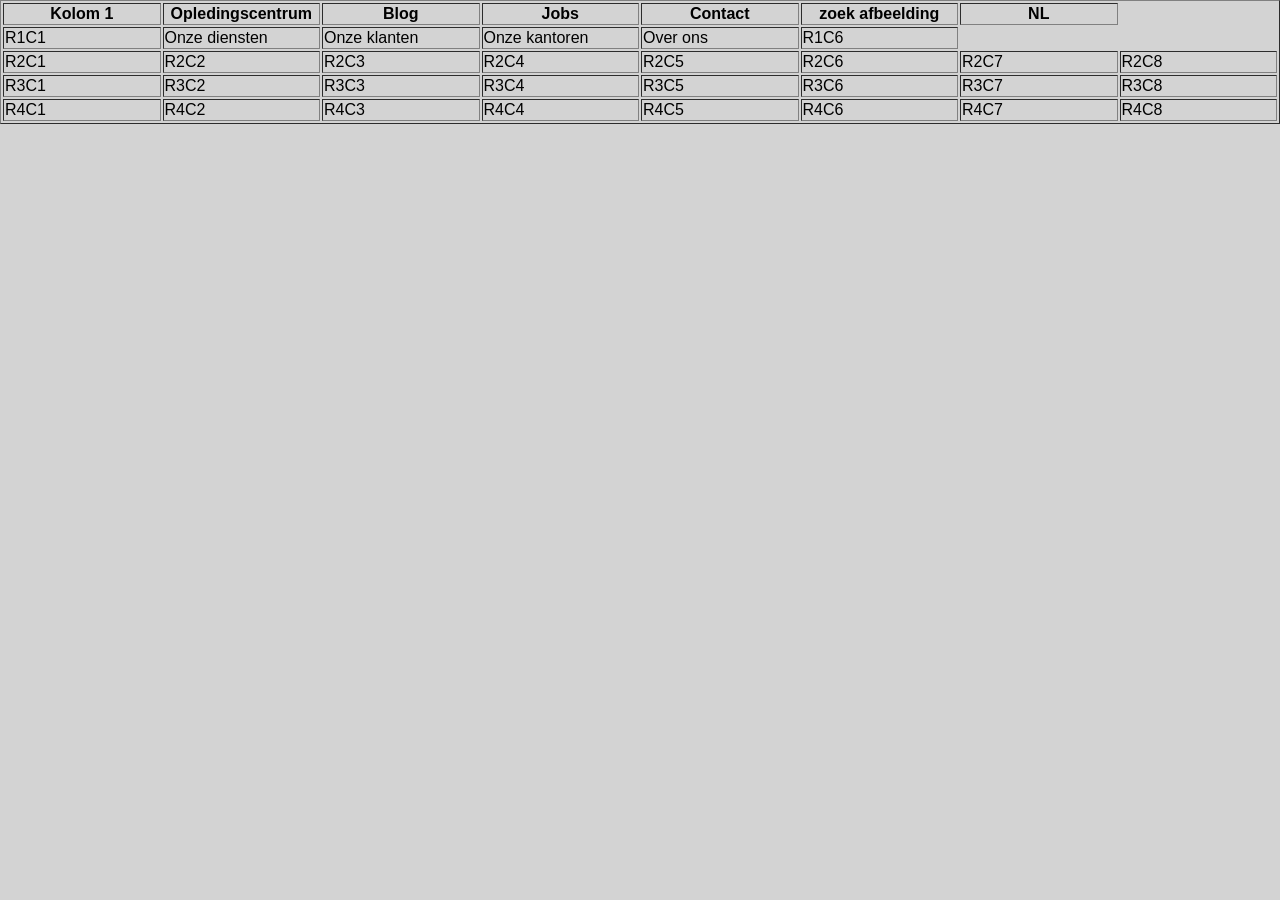
==== index.html @ c220d1db "Add files via upload" ====
<!DOCTYPE html>
<html lang="en">
<head>
    <meta charset="UTF-8">
    <meta name="viewport" content="width=device-width, initial-scale=1.0">
    <title>This is the Title of</title>

    <!DOCTYPE html>
<html lang="nl">
<head>
    <link rel="stylesheet" href="Oefening.CSS">
<table border="1">
    <tr>
        <th>Kolom 1</th>
        <th>Opledingscentrum</th>
        <th>Blog</th>
        <th>Jobs</th>
        <th>Contact</th>
        <th>zoek afbeelding</th>
        <th>NL</th>
    </tr>
    <tr>
        <td>R1C1</td>
        <td>Onze diensten</td>
        <td>Onze klanten</td>
        <td>Onze kantoren</td>
        <td>Over ons</td>
        <td>R1C6</td>
    </tr>
    <tr>
        <td>R2C1</td>
        <td>R2C2</td>
        <td>R2C3</td>
        <td>R2C4</td>
        <td>R2C5</td>
        <td>R2C6</td>
        <td>R2C7</td>
        <td>R2C8</td>
    </tr>
    <tr>
        <td>R3C1</td>
        <td>R3C2</td>
        <td>R3C3</td>
        <td>R3C4</td>
        <td>R3C5</td>
        <td>R3C6</td>
        <td>R3C7</td>
        <td>R3C8</td>
    </tr>
    <tr>
        <td>R4C1</td>
        <td>R4C2</td>
        <td>R4C3</td>
        <td>R4C4</td>
        <td>R4C5</td>
        <td>R4C6</td>
        <td>R4C7</td>
        <td>R4C8</td>
    </tr>
</table>
---- Oefening.CSS ----
body {
    margin: 0;
    background-color: lightgray;
    font-family: Arial, sans-serif;
}


/* WITTE CARD (alles zit hierin) */
.box {
    width: 96%;
    margin: 20px auto;
    background: white;
    border-radius: 15px;
    overflow: hidden;
    box-shadow: 0 4px 15px rgba(0,0,0,0.1);
}

/* HEADER */
.header {
    display: flex;
    justify-content: space-between;
    align-items: center;
    padding: 20px 60px;
}

/* MENU */
.menu {
    display: flex;
    gap: 25px;
}

.menu a {
    text-decoration: none;
    color: #333;
}

/* LOGO */
.logo img {
    height: 60px;
}

/* BANNER */
.banner img {
    width: 100%;
    height: 400px;
    object-fit: cover;
    display: block;
}

/* TEKST */
.content {
    padding: 40px 60px;
}

.content h1 { /*Titel van eerste*/
    text-align: center;
    text-transform: uppercase;
    margin-bottom: 20px;
    font-weight: normal;

}

.content p {    /*tekst van eerste*/
    margin-bottom: 20px;
    line-height: 1.6;
    text-align: center;
}

.box2 {
    width: 96%;
    margin: 20px auto;
    background: white;
    border-radius: 15px;
    overflow: hidden;
    box-shadow: 0 4px 15px rgba(0,0,0,0.1);
}

.box2 table {
    width: 100%;
    border-collapse: collapse;
}

.box2 td {
    width: 50%;
    padding: 20px;
    vertical-align: middle;
}

.box2 tr {
    height: 250px; /* of groter indien nodig */
}

.box2 table img {
    width: 100%;
    height: 100%;          /* 🔥 belangrijkste wijziging */
    object-fit: cover;
    border-radius: 10px;
}

.box2 td:last-child {
    display: flex;
    flex-direction: column;
    justify-content: center;
}

table img {
    width: 90%;
    max-width: 220px;   /* kleiner maken */
    height: 150px;
    object-fit: cover;
    border-radius: 12px; /* ronde hoeken */
    display: block;
    margin: 0 auto;
}

table {
    width: 100%;
    table-layout: fixed;
}

.btn {
    display: inline-block;
    background-color: #2ecc71; /* groen */
    color: white;
    text-transform: uppercase;
    text-align: center;
    padding: 10px 20px;
    border-radius: 6px;
    text-decoration: none;
    font-weight: normal;
}

body > h1 {
    text-align: center;
    text-transform: uppercase;
    font-weight: normal; /* ❗ haalt vet weg */
}
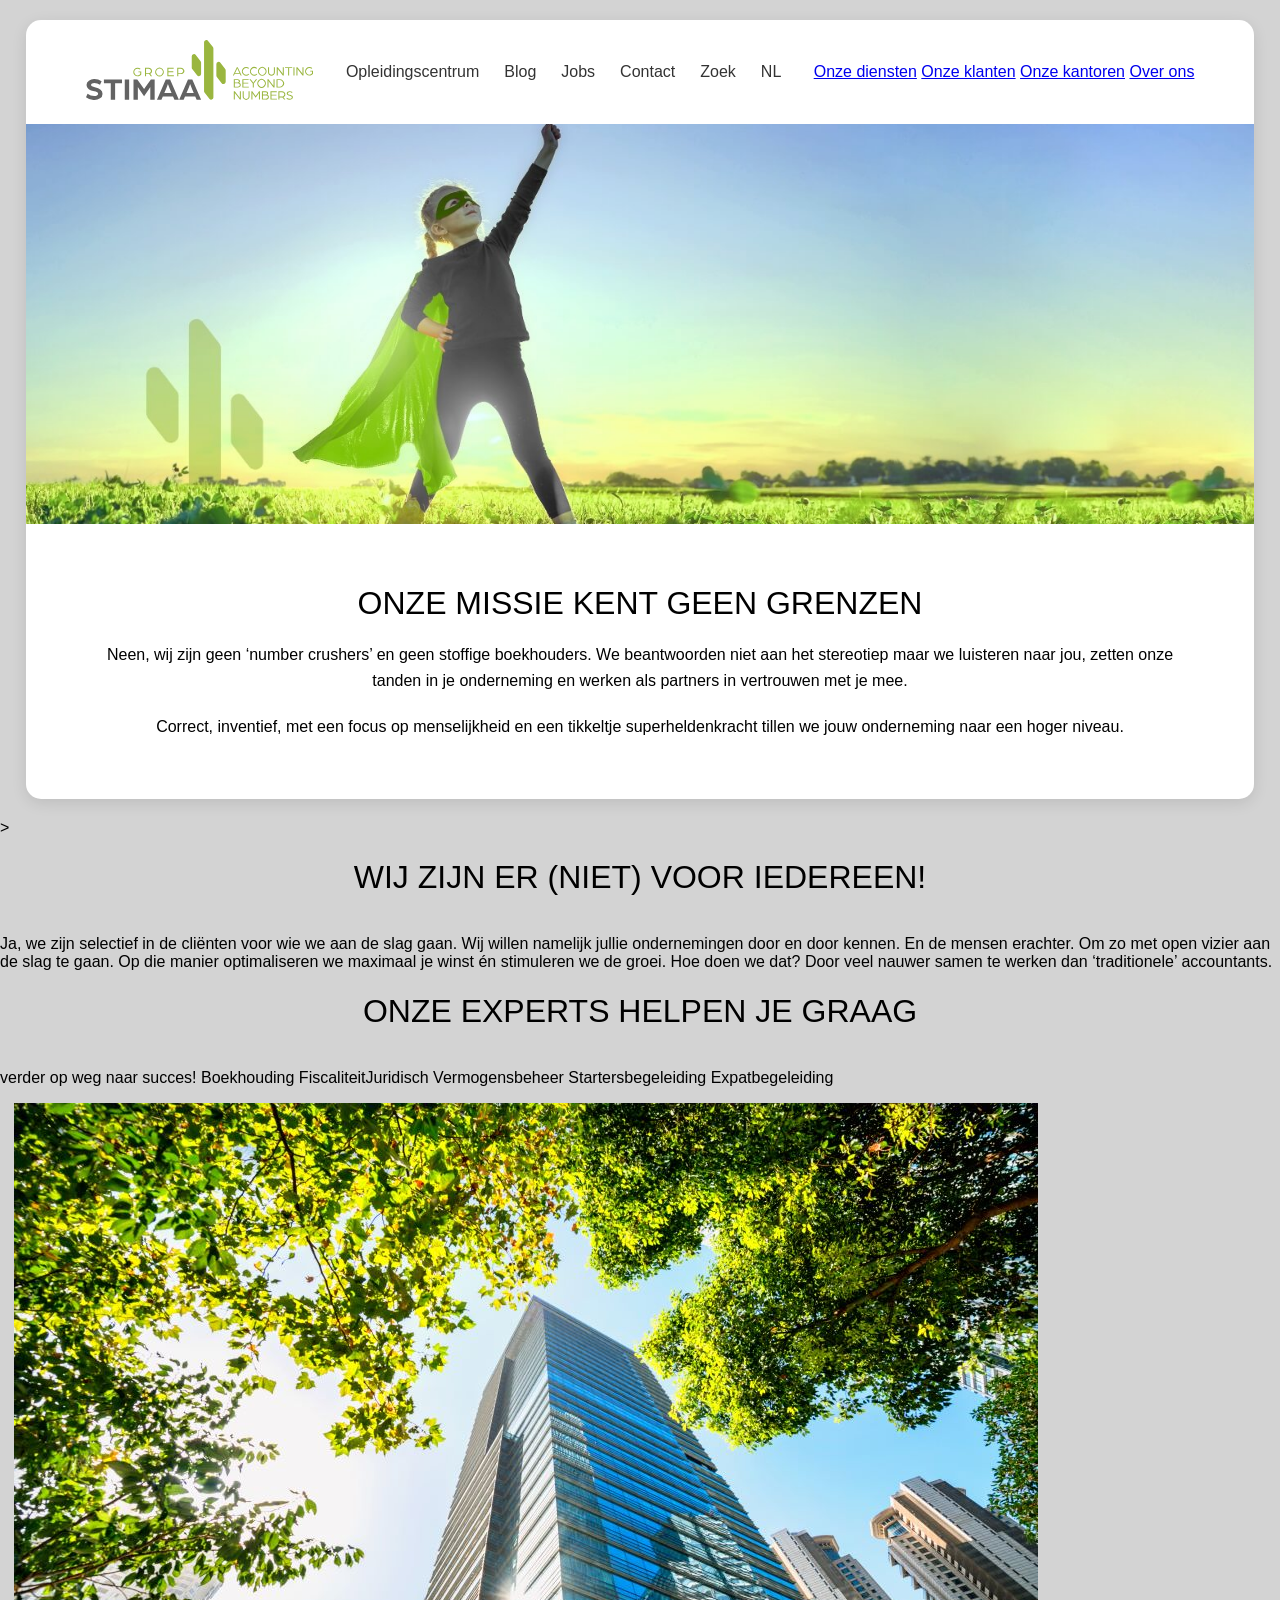
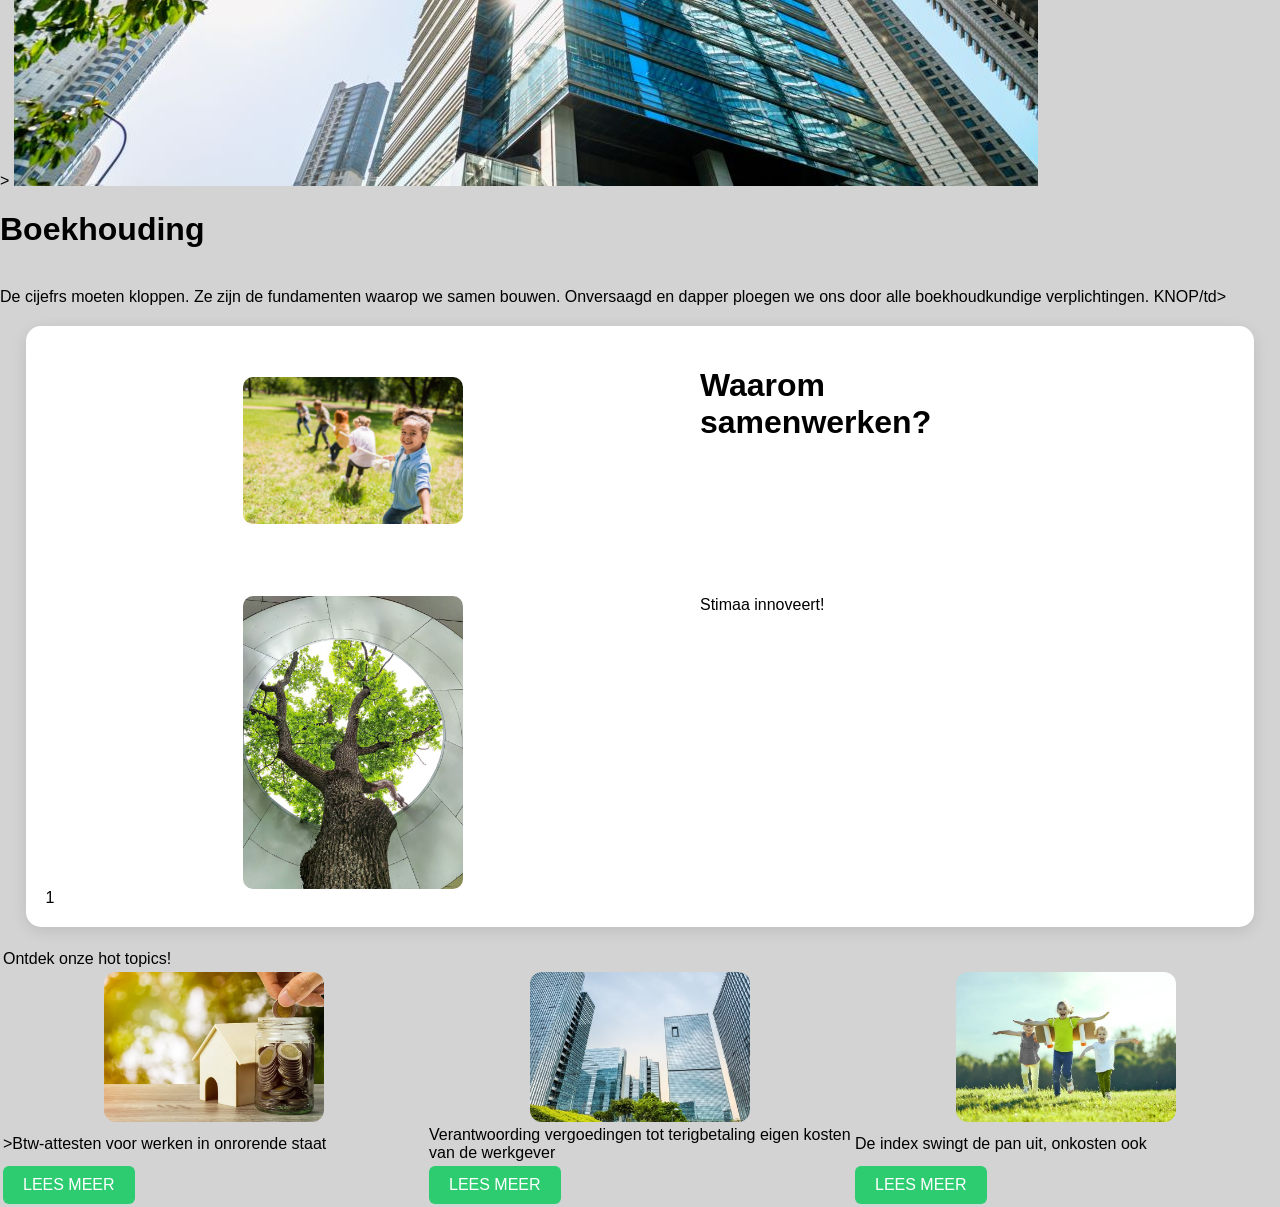
==== commit 1777577b: "Stimaa-Website-Test" ====
--- a/index.html
+++ b/index.html
@@ -1,60 +1,123 @@
-<!DOCTYPE html>
-<html lang="en">
-<head>
-    <meta charset="UTF-8">
-    <meta name="viewport" content="width=device-width, initial-scale=1.0">
-    <title>This is the Title of</title>
-
-    <!DOCTYPE html>
-<html lang="nl">
-<head>
-    <link rel="stylesheet" href="Oefening.CSS">
-<table border="1">
-    <tr>
-        <th>Kolom 1</th>
-        <th>Opledingscentrum</th>
-        <th>Blog</th>
-        <th>Jobs</th>
-        <th>Contact</th>
-        <th>zoek afbeelding</th>
-        <th>NL</th>
-    </tr>
-    <tr>
-        <td>R1C1</td>
-        <td>Onze diensten</td>
-        <td>Onze klanten</td>
-        <td>Onze kantoren</td>
-        <td>Over ons</td>
-        <td>R1C6</td>
-    </tr>
-    <tr>
-        <td>R2C1</td>
-        <td>R2C2</td>
-        <td>R2C3</td>
-        <td>R2C4</td>
-        <td>R2C5</td>
-        <td>R2C6</td>
-        <td>R2C7</td>
-        <td>R2C8</td>
-    </tr>
-    <tr>
-        <td>R3C1</td>
-        <td>R3C2</td>
-        <td>R3C3</td>
-        <td>R3C4</td>
-        <td>R3C5</td>
-        <td>R3C6</td>
-        <td>R3C7</td>
-        <td>R3C8</td>
-    </tr>
-    <tr>
-        <td>R4C1</td>
-        <td>R4C2</td>
-        <td>R4C3</td>
-        <td>R4C4</td>
-        <td>R4C5</td>
-        <td>R4C6</td>
-        <td>R4C7</td>
-        <td>R4C8</td>
-    </tr>
-</table>+<!DOCTYPE html>
+<html lang="en">
+<head>
+    <meta charset="UTF-8">
+    <meta name="viewport" content="width=device-width, initial-scale=1.0">
+    <title>This is the Title of</title>
+     <link rel="stylesheet" href="Oefening.CSS">
+
+</head>
+
+<div class="box">
+
+    <!-- HEADER -->
+    <div class="header">
+        <div class="logo">
+            <img src="Afbeeldingen/logo.svg" alt="logo">
+        </div>
+
+        <div class="menu">
+            <a href="#">Opleidingscentrum</a>
+            <a href="#">Blog</a>
+            <a href="#">Jobs</a>
+            <a href="#">Contact</a>
+            <a href="#">Zoek</a>
+            <a href="#">NL</a>
+        </div>
+
+        <div class="menu2">
+            <a href="#">Onze diensten</a>
+            <a href="#">Onze klanten</a>
+            <a href="#">Onze kantoren</a>
+            <a href="#">Over ons</a>
+        </div>
+    </div>
+
+    <!-- BANNER -->
+    <div class="banner">
+        <img src="Afbeeldingen/Banner-Home-Stimaa-05.jpg" alt="">
+    </div>
+
+    <!-- CONTENT -->
+    <div class="content">
+        <h1>Onze missie kent geen grenzen</h1>
+
+        <p>
+            Neen, wij zijn geen ‘number crushers’ en geen stoffige boekhouders.
+            We beantwoorden niet aan het stereotiep maar we luisteren naar jou,
+            zetten onze tanden in je onderneming en werken als partners in vertrouwen met je mee.
+        </p>
+
+        <p>
+            Correct, inventief, met een focus op menselijkheid en een tikkeltje superheldenkracht
+            tillen we jouw onderneming naar een hoger niveau.
+        </p>
+    </div>
+
+</div>
+
+
+</div>
+>
+    <p>
+        <h1>Wij zijn er (niet) voor iedereen!</h1>
+        <br>Ja, we zijn selectief in de cliënten voor wie we aan de slag gaan. Wij willen namelijk jullie ondernemingen door en door kennen. En de mensen erachter. Om zo met open vizier aan de slag te gaan. Op die manier optimaliseren we maximaal je winst én stimuleren we de groei. Hoe doen we dat? Door veel nauwer samen te werken dan ‘traditionele’ accountants.
+    </p>
+
+
+    <p>
+        <h1>Onze experts helpen je graag</h1>
+        <br>verder op weg naar succes!
+        Boekhouding
+        FiscaliteitJuridisch
+        Vermogensbeheer
+        Startersbegeleiding
+        Expatbegeleiding
+    </p>
+    <tableW>>
+        <td><img src="Afbeeldingen/Stimaa-BTW-verplichtingen-a-foto.jpg" alt=""></td>
+            <td>
+                <h1>Boekhouding</h1>
+                <br>De cijefrs moeten kloppen. Ze zijn de fundamenten waarop we samen bouwen. Onversaagd en dapper ploegen we ons door alle boekhoudkundige verplichtingen.
+                KNOP/td>
+        </tr>
+    </table>
+</div>
+
+<div class="box2">
+    <table>
+        <tr>
+            <td><img src="Afbeeldingen/Stimaa-Fiscale-optimalisatie-2-k-foto-1.jpg" alt=""></td>
+                <td>
+                <h1>Waarom samenwerken?</h1>
+                </td>
+            </tr>
+        <tr>
+            <td><img src="Afbeeldingen/Stimaa-eenmanszaak-oprichten-a-foto.jpg" alt="">1</td>
+            <td>Stimaa innoveert!</td>
+            </tr>
+    </table>
+</div>
+
+<div>
+    <table>
+        <tr>
+            <td colspan="3"> <h>Ontdek onze hot topics!</h></td>
+        </tr>
+        <tr>
+            <td><img src="Afbeeldingen/Btw-attesten-voor-werken-in-onroerende-staat.jpg" alt=""></td>
+            <td><img src="Afbeeldingen/Verantwoording-vergoedingen-tot-terugbetaling-eigen-kosten-van-de-werkgever.jpg" alt=""</td>
+            <td><img src="Afbeeldingen/De-index-swingt-de-pan-uit-de-onkosten-ook.jpg" alt=""></td>
+        </tr>
+        <tr>
+            <td>>Btw-attesten voor werken in onrorende staat</td>
+            <td>Verantwoording vergoedingen tot terigbetaling eigen kosten van de werkgever</td>
+            <td>De index swingt de pan uit, onkosten ook</td>
+        </tr>
+        <tr>
+            <td><a href="#" class="btn">Lees meer</a></td>
+            <td><a href="#" class="btn">Lees meer</a></td>
+            <td><a href="#" class="btn">Lees meer</a></td>
+        </tr>
+    </table>
+</div>
--- a/Oefening.CSS
+++ b/Oefening.CSS
@@ -1,143 +1,143 @@
-
-
-
-
-body {
-    margin: 0;
-    background-color: lightgray;
-    font-family: Arial, sans-serif;
-}
-
-
-/* WITTE CARD (alles zit hierin) */
-.box {
-    width: 96%;
-    margin: 20px auto;
-    background: white;
-    border-radius: 15px;
-    overflow: hidden;
-    box-shadow: 0 4px 15px rgba(0,0,0,0.1);
-}
-
-/* HEADER */
-.header {
-    display: flex;
-    justify-content: space-between;
-    align-items: center;
-    padding: 20px 60px;
-}
-
-/* MENU */
-.menu {
-    display: flex;
-    gap: 25px;
-}
-
-.menu a {
-    text-decoration: none;
-    color: #333;
-}
-
-/* LOGO */
-.logo img {
-    height: 60px;
-}
-
-/* BANNER */
-.banner img {
-    width: 100%;
-    height: 400px;
-    object-fit: cover;
-    display: block;
-}
-
-/* TEKST */
-.content {
-    padding: 40px 60px;
-}
-
-.content h1 { /*Titel van eerste*/
-    text-align: center;
-    text-transform: uppercase;
-    margin-bottom: 20px;
-    font-weight: normal;
-
-}
-
-.content p {    /*tekst van eerste*/
-    margin-bottom: 20px;
-    line-height: 1.6;
-    text-align: center;
-}
-
-.box2 {
-    width: 96%;
-    margin: 20px auto;
-    background: white;
-    border-radius: 15px;
-    overflow: hidden;
-    box-shadow: 0 4px 15px rgba(0,0,0,0.1);
-}
-
-.box2 table {
-    width: 100%;
-    border-collapse: collapse;
-}
-
-.box2 td {
-    width: 50%;
-    padding: 20px;
-    vertical-align: middle;
-}
-
-.box2 tr {
-    height: 250px; /* of groter indien nodig */
-}
-
-.box2 table img {
-    width: 100%;
-    height: 100%;          /* 🔥 belangrijkste wijziging */
-    object-fit: cover;
-    border-radius: 10px;
-}
-
-.box2 td:last-child {
-    display: flex;
-    flex-direction: column;
-    justify-content: center;
-}
-
-table img {
-    width: 90%;
-    max-width: 220px;   /* kleiner maken */
-    height: 150px;
-    object-fit: cover;
-    border-radius: 12px; /* ronde hoeken */
-    display: block;
-    margin: 0 auto;
-}
-
-table {
-    width: 100%;
-    table-layout: fixed;
-}
-
-.btn {
-    display: inline-block;
-    background-color: #2ecc71; /* groen */
-    color: white;
-    text-transform: uppercase;
-    text-align: center;
-    padding: 10px 20px;
-    border-radius: 6px;
-    text-decoration: none;
-    font-weight: normal;
-}
-
-body > h1 {
-    text-align: center;
-    text-transform: uppercase;
-    font-weight: normal; /* ❗ haalt vet weg */
-}
-
-
+
+
+
+
+body {
+    margin: 0;
+    background-color: lightgray;
+    font-family: Arial, sans-serif;
+}
+
+
+/* WITTE CARD (alles zit hierin) */
+.box {
+    width: 96%;
+    margin: 20px auto;
+    background: white;
+    border-radius: 15px;
+    overflow: hidden;
+    box-shadow: 0 4px 15px rgba(0,0,0,0.1);
+}
+
+/* HEADER */
+.header {
+    display: flex;
+    justify-content: space-between;
+    align-items: center;
+    padding: 20px 60px;
+}
+
+/* MENU */
+.menu {
+    display: flex;
+    gap: 25px;
+}
+
+.menu a {
+    text-decoration: none;
+    color: #333;
+}
+
+/* LOGO */
+.logo img {
+    height: 60px;
+}
+
+/* BANNER */
+.banner img {
+    width: 100%;
+    height: 400px;
+    object-fit: cover;
+    display: block;
+}
+
+/* TEKST */
+.content {
+    padding: 40px 60px;
+}
+
+.content h1 { /*Titel van eerste*/
+    text-align: center;
+    text-transform: uppercase;
+    margin-bottom: 20px;
+    font-weight: normal;
+
+}
+
+.content p {    /*tekst van eerste*/
+    margin-bottom: 20px;
+    line-height: 1.6;
+    text-align: center;
+}
+
+.box2 {
+    width: 96%;
+    margin: 20px auto;
+    background: white;
+    border-radius: 15px;
+    overflow: hidden;
+    box-shadow: 0 4px 15px rgba(0,0,0,0.1);
+}
+
+.box2 table {
+    width: 100%;
+    border-collapse: collapse;
+}
+
+.box2 td {
+    width: 50%;
+    padding: 20px;
+    vertical-align: middle;
+}
+
+.box2 tr {
+    height: 250px; /* of groter indien nodig */
+}
+
+.box2 table img {
+    width: 100%;
+    height: 100%;          /* 🔥 belangrijkste wijziging */
+    object-fit: cover;
+    border-radius: 10px;
+}
+
+.box2 td:last-child {
+    display: flex;
+    flex-direction: column;
+    justify-content: center;
+}
+
+table img {
+    width: 90%;
+    max-width: 220px;   /* kleiner maken */
+    height: 150px;
+    object-fit: cover;
+    border-radius: 12px; /* ronde hoeken */
+    display: block;
+    margin: 0 auto;
+}
+
+table {
+    width: 100%;
+    table-layout: fixed;
+}
+
+.btn {
+    display: inline-block;
+    background-color: #2ecc71; /* groen */
+    color: white;
+    text-transform: uppercase;
+    text-align: center;
+    padding: 10px 20px;
+    border-radius: 6px;
+    text-decoration: none;
+    font-weight: normal;
+}
+
+body > h1 {
+    text-align: center;
+    text-transform: uppercase;
+    font-weight: normal; /* ❗ haalt vet weg */
+}
+
+
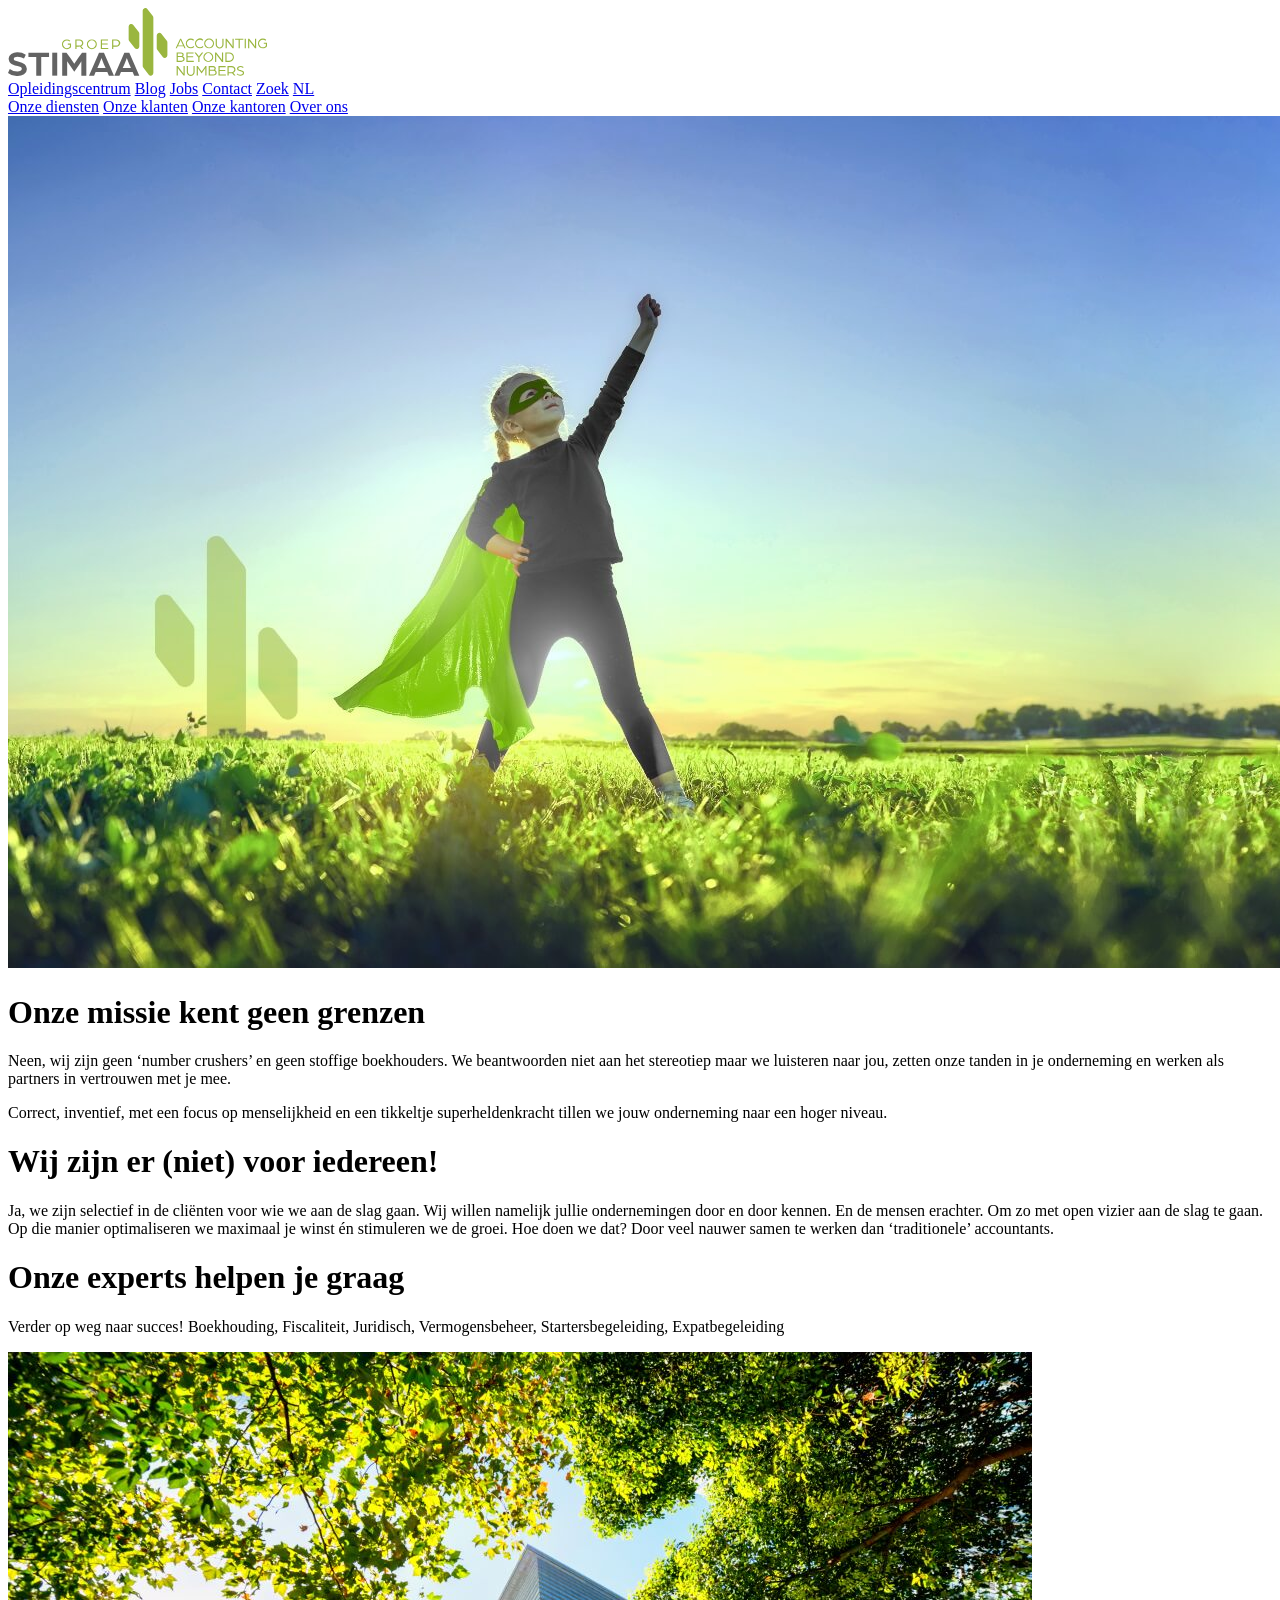
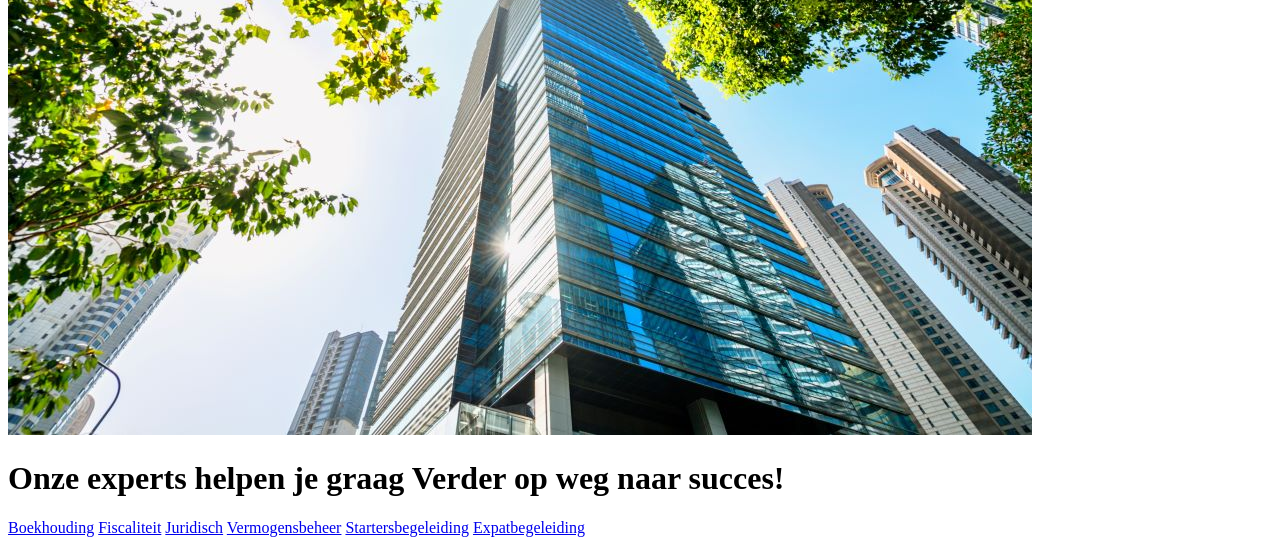
==== commit 5510b0d4: "Stimaa-Website-Test" ====
--- a/index.html
+++ b/index.html
@@ -3,18 +3,23 @@
 <head>
     <meta charset="UTF-8">
     <meta name="viewport" content="width=device-width, initial-scale=1.0">
-    <title>This is the Title of</title>
-     <link rel="stylesheet" href="Oefening.CSS">
+    <title>Website</title>
 
+    <link rel="stylesheet" href="Oefening.css">
+
+    <script src="//code.tidio.co/xjkfyewcrypawrr5wgd35h0hz63wq8ya.js" async></script>
 </head>
 
 <div class="box">
 
     <!-- HEADER -->
-    <div class="header">
-        <div class="logo">
-            <img src="Afbeeldingen/logo.svg" alt="logo">
-        </div>
+<div class="header">
+
+    <div class="logo">
+        <img src="Afbeeldingen/logo.svg" alt="Logo">
+    </div>
+
+    <div class="header-right">
 
         <div class="menu">
             <a href="#">Opleidingscentrum</a>
@@ -31,7 +36,10 @@
             <a href="#">Onze kantoren</a>
             <a href="#">Over ons</a>
         </div>
+
     </div>
+
+</div>
 
     <!-- BANNER -->
     <div class="banner">
@@ -57,38 +65,56 @@
 </div>
 
 
-</div>
->
+<div class="content">
+
+    <h1>Wij zijn er (niet) voor iedereen!</h1>
+
     <p>
-        <h1>Wij zijn er (niet) voor iedereen!</h1>
-        <br>Ja, we zijn selectief in de cliënten voor wie we aan de slag gaan. Wij willen namelijk jullie ondernemingen door en door kennen. En de mensen erachter. Om zo met open vizier aan de slag te gaan. Op die manier optimaliseren we maximaal je winst én stimuleren we de groei. Hoe doen we dat? Door veel nauwer samen te werken dan ‘traditionele’ accountants.
+        Ja, we zijn selectief in de cliënten voor wie we aan de slag gaan. Wij willen namelijk jullie ondernemingen door en door kennen. En de mensen erachter. Om zo met open vizier aan de slag te gaan. Op die manier optimaliseren we maximaal je winst én stimuleren we de groei. Hoe doen we dat? Door veel nauwer samen te werken dan ‘traditionele’ accountants.
     </p>
 
+    <h1>Onze experts helpen je graag</h1>
 
     <p>
-        <h1>Onze experts helpen je graag</h1>
-        <br>verder op weg naar succes!
-        Boekhouding
-        FiscaliteitJuridisch
-        Vermogensbeheer
-        Startersbegeleiding
-        Expatbegeleiding
+        Verder op weg naar succes! Boekhouding, Fiscaliteit, Juridisch, Vermogensbeheer, Startersbegeleiding, Expatbegeleiding
     </p>
-    <tableW>>
-        <td><img src="Afbeeldingen/Stimaa-BTW-verplichtingen-a-foto.jpg" alt=""></td>
-            <td>
-                <h1>Boekhouding</h1>
-                <br>De cijefrs moeten kloppen. Ze zijn de fundamenten waarop we samen bouwen. Onversaagd en dapper ploegen we ons door alle boekhoudkundige verplichtingen.
-                KNOP/td>
-        </tr>
-    </table>
+
+    <div class="service">
+            <img class="full-width-img" src="Afbeeldingen/Stimaa-BTW-verplichtingen-a-foto.jpg" alt="">        <div>
+        </div>
+    </div>
+
 </div>
+
+<div class="experts">
+
+    <h1>Onze experts helpen je graag
+        Verder op weg naar succes!
+    </h1>
+
+    <div class="expert-buttons">
+
+        <a href="#" class="btn">Boekhouding</a>
+        <a href="#" class="btn">Fiscaliteit</a>
+        <a href="#" class="btn">Juridisch</a>
+        <a href="#" class="btn">Vermogensbeheer</a>
+        <a href="#" class="btn">Startersbegeleiding</a>
+        <a href="#" class="btn">Expatbegeleiding</a>
+
+    </div>
+
+</div>
+
+
+
+<!--
 
 <div class="box2">
     <table>
         <tr>
-            <td><img src="Afbeeldingen/Stimaa-Fiscale-optimalisatie-2-k-foto-1.jpg" alt=""></td>
-                <td>
+            <td>
+                <img src="Afbeeldingen/Stimaa-Fiscale-optimalisatie-2-k-foto-1.jpg" alt=""></td>
+            <td>
                 <h1>Waarom samenwerken?</h1>
                 </td>
             </tr>
@@ -121,3 +147,4 @@
         </tr>
     </table>
 </div>
+!-->
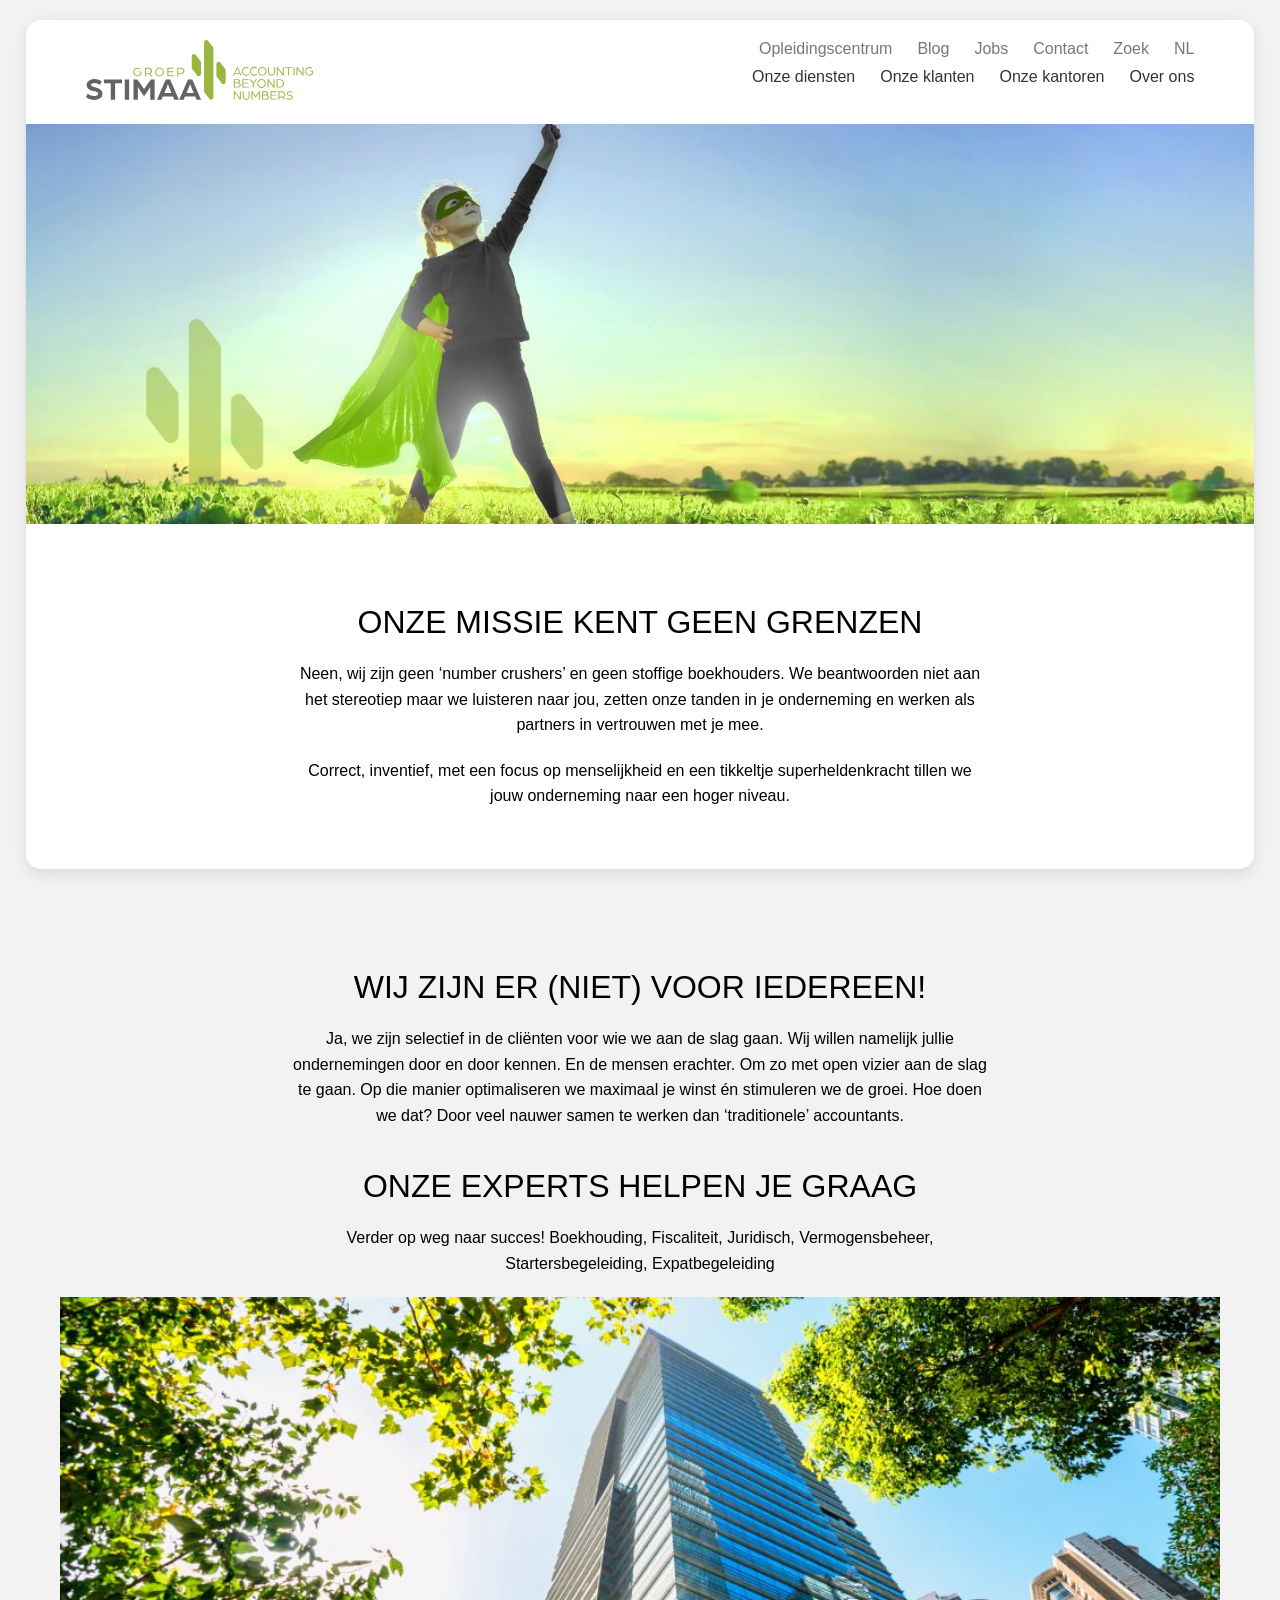
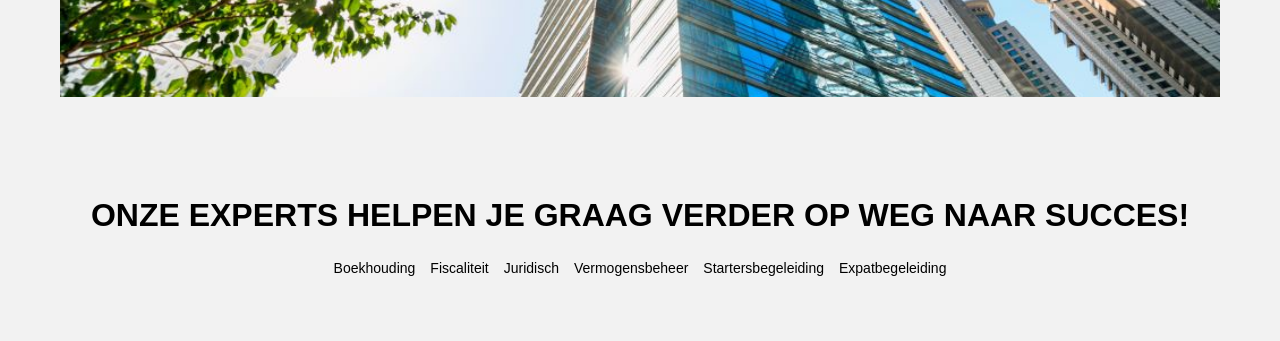
==== commit b43485ff: "Stimaa-Website-Test" ====
--- a/index.html
+++ b/index.html
@@ -5,14 +5,13 @@
     <meta name="viewport" content="width=device-width, initial-scale=1.0">
     <title>Website</title>
 
-    <link rel="stylesheet" href="Oefening.css">
+    <link rel="stylesheet" href="Oefening.CSS">
 
     <script src="//code.tidio.co/xjkfyewcrypawrr5wgd35h0hz63wq8ya.js" async></script>
 </head>
 
 <div class="box">
 
-    <!-- HEADER -->
 <div class="header">
 
     <div class="logo">
--- a/Oefening.CSS
+++ b/Oefening.CSS
@@ -0,0 +1,125 @@
+body {
+    margin: 0;
+    background-color: #f2f2f2;
+    font-family: Arial, sans-serif;
+}
+
+/* BOX */
+.box {
+    width: 96%;
+    margin: 20px auto;
+    background: white;
+    border-radius: 15px;
+    overflow: hidden;
+    box-shadow: 0 4px 15px rgba(0,0,0,0.1);
+}
+
+/* HEADER */
+.header {
+    display: flex;
+    justify-content: space-between;
+    align-items: flex-start;
+    padding: 20px 60px;
+}
+
+.header-right {
+    display: flex;
+    flex-direction: column;
+    align-items: flex-end;
+    gap: 10px;
+}
+
+/* MENU */
+.menu,
+.menu2 {
+    display: flex;
+    gap: 25px;
+}
+
+.menu a {
+    color: #777;
+    text-decoration: none;
+}
+
+.menu2 a {
+    color: #333;
+    text-decoration: none;
+    font-weight: normal;
+}
+
+.menu a:hover,
+.menu2 a:hover {
+    color: #000;
+}
+
+/* LOGO */
+.logo img {
+    height: 60px;
+}
+
+/* BANNER */
+.banner img {
+    width: 100%;
+    height: 400px;
+    object-fit: cover;
+    display: block;
+}
+
+/* CONTENT */
+.content {
+    padding: 40px 60px;
+}
+
+.content h1 {
+    text-align: center;
+    text-transform: uppercase;
+    font-weight: normal;
+    margin: 40px 0 20px;
+}
+
+.content p {
+    text-align: center;
+    max-width: 700px;
+    margin: 0 auto 20px;
+    line-height: 1.6;
+}
+
+/* SERVICE IMAGE */
+.service {
+    width: 100%;
+}
+
+.full-width-img {
+    width: 100%;
+    height: 400px;
+    object-fit: cover;
+    display: block;
+}
+
+/* EXPERTS */
+.experts {
+    text-align: center;
+    margin: 60px 0;
+}
+
+.expert-buttons {
+    display: flex;
+    justify-content: center;
+    flex-wrap: wrap;
+    gap: 15px;
+    margin-top: 20px;
+}
+
+.experts h1 {
+    text-transform: uppercase;
+}
+
+.expert-buttons .btn {
+    background: none;
+    color: black;
+    text-transform: none;
+    padding: 5px 0;
+    border-radius: 0;
+    text-decoration: none;
+    font-size: 14px;
+}
